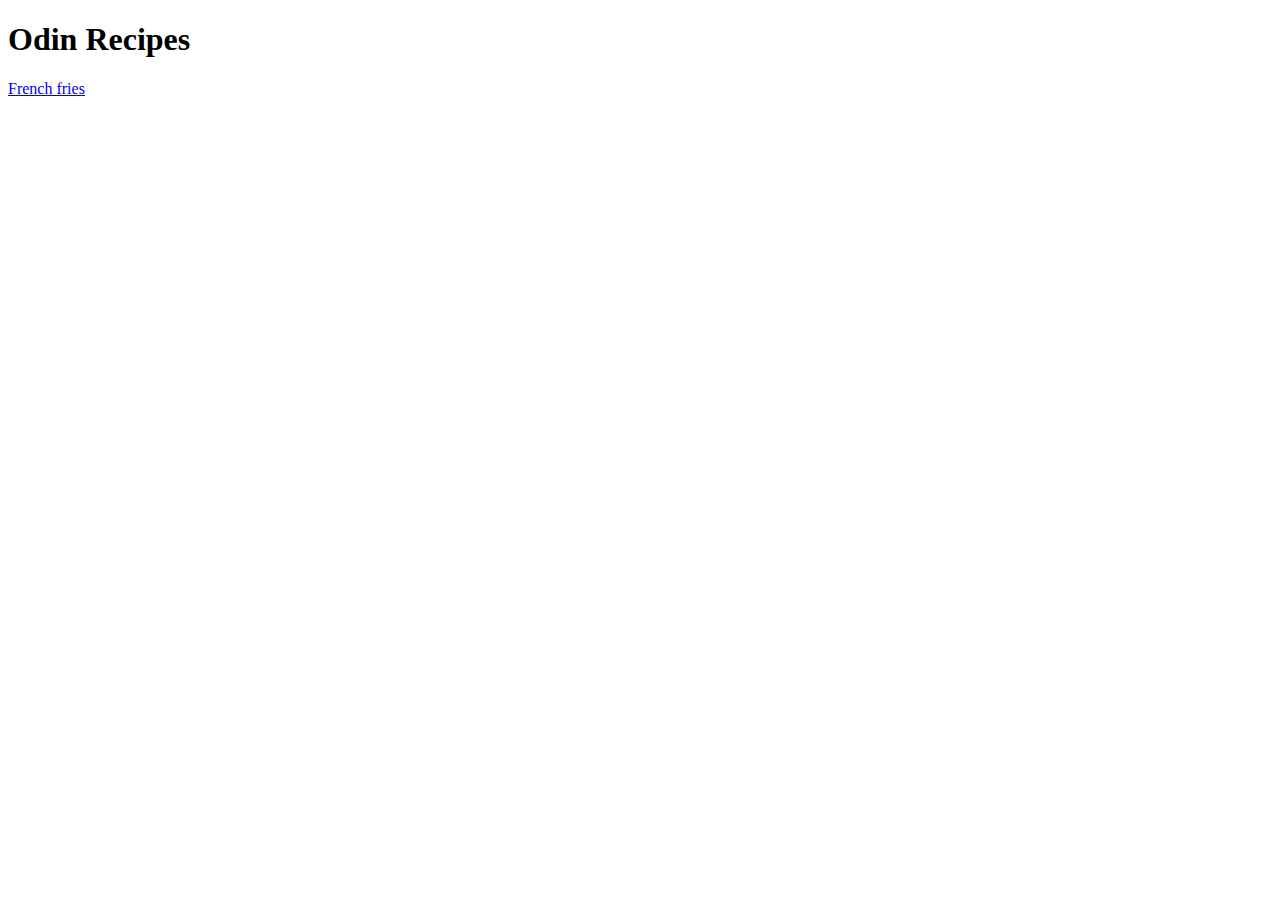
==== index.html @ 4fd6ec50 "Add fries.html, index.html and fries.webp" ====
<!DOCTYPE html>
<html lang="en">
    <head>
        <meta charset="utf-8">
        <title>Odin Recipes</title>
    </head>
    <body>
        <h1>Odin Recipes</h1>
        <a href="recipes/fries.html">French fries</a>
    </body>
</html>
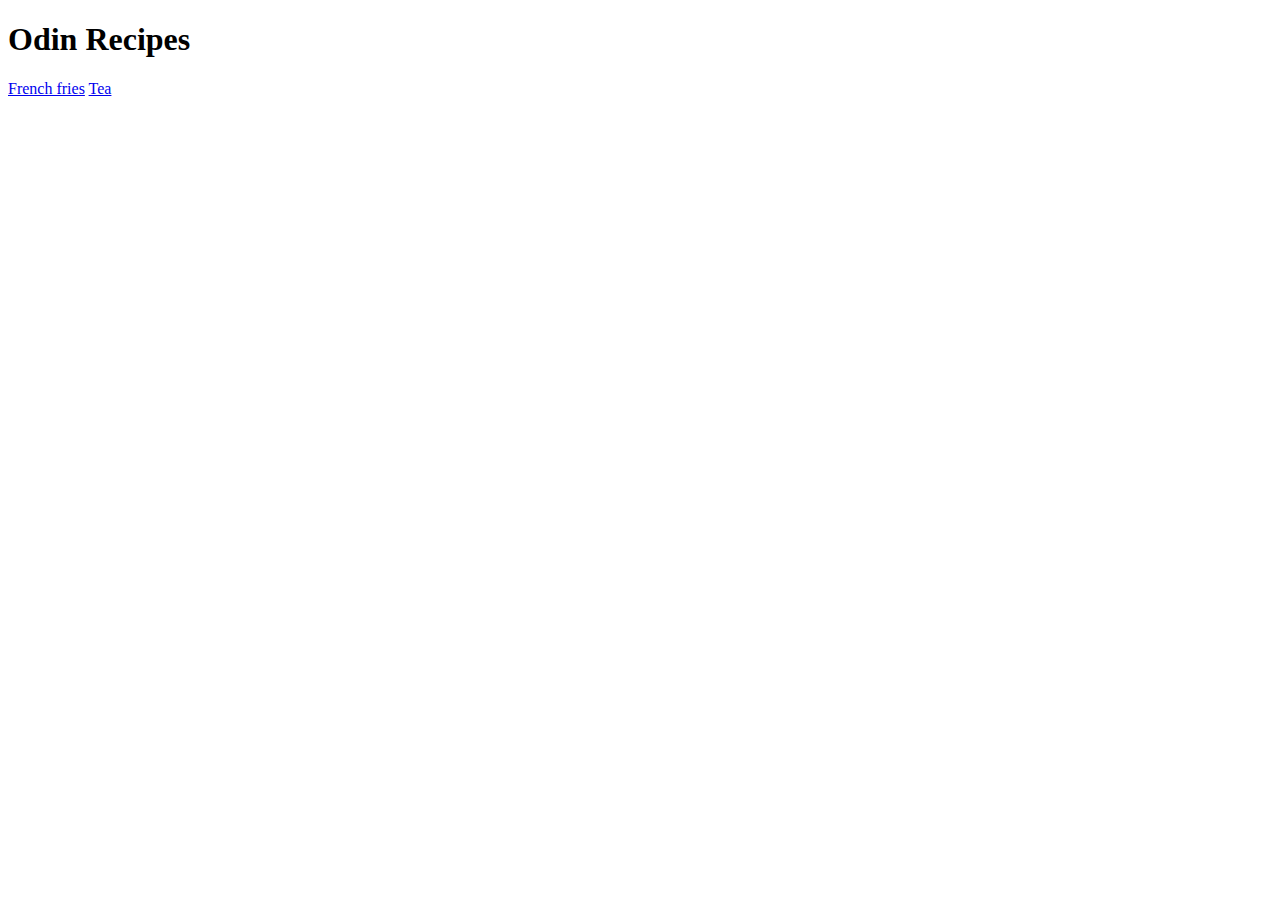
==== commit 8a2f357b: "Add tea recipe" ====
--- a/index.html
+++ b/index.html
@@ -7,5 +7,6 @@
     <body>
         <h1>Odin Recipes</h1>
         <a href="recipes/fries.html">French fries</a>
+        <a href="recipes/tea.html">Tea</a>
     </body>
 </html>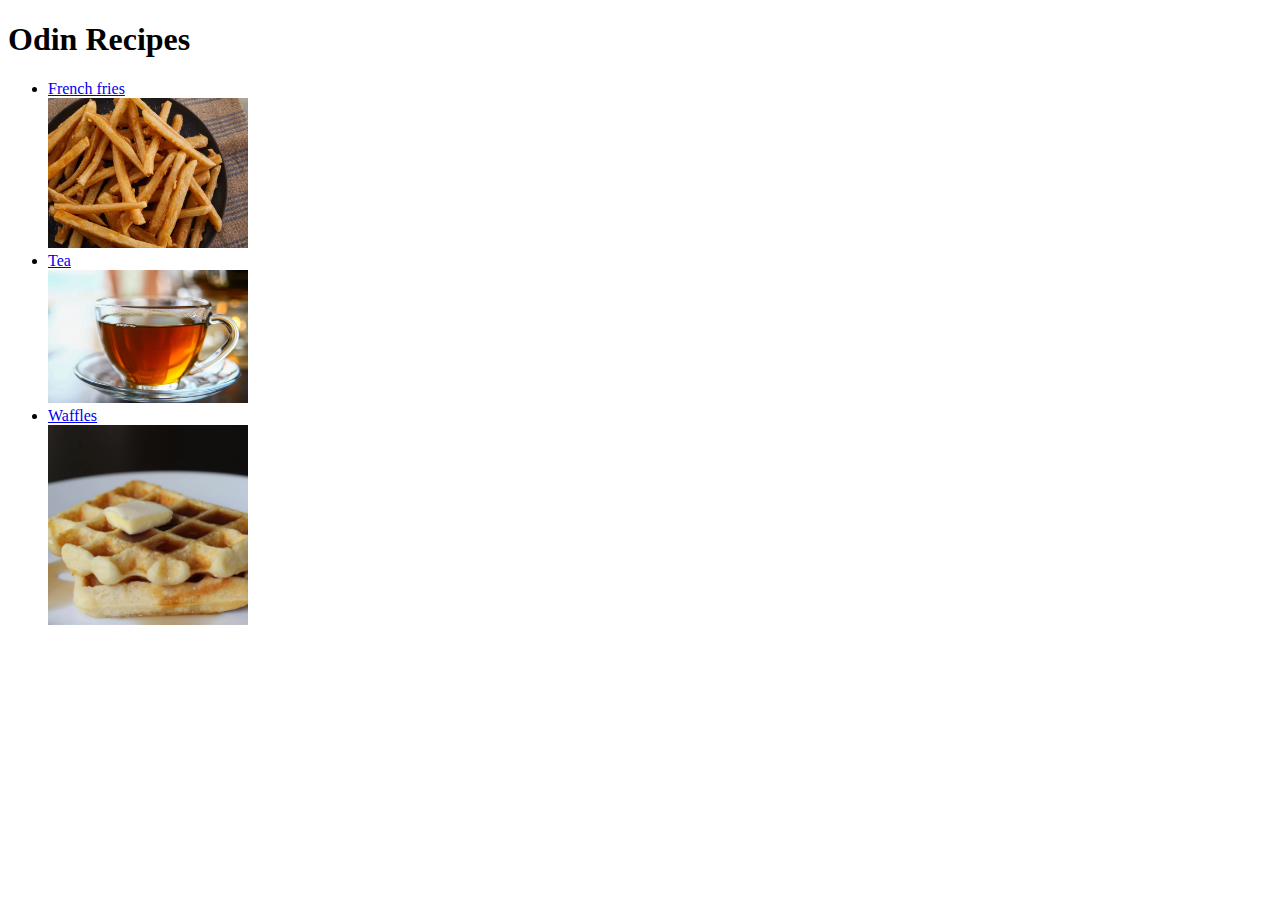
==== commit f3f1f9d1: "Add waffles recipe, fix minor issues" ====
--- a/index.html
+++ b/index.html
@@ -6,7 +6,13 @@
     </head>
     <body>
         <h1>Odin Recipes</h1>
-        <a href="recipes/fries.html">French fries</a>
-        <a href="recipes/tea.html">Tea</a>
+        <ul>
+            <li><a href="recipes/fries.html">French fries</a></li>
+            <img src="img/fries.webp" alt="a picture of fries" width="200 px">
+            <li><a href="recipes/tea.html">Tea</a></li>
+            <img src="img/tea.jpg" alt="a picture of a cup of tea" width="200 px">
+            <li><a href="recipes/waffles.html">Waffles</a></li>
+            <img src="img/waffles.webp" alt="a picture of waffles" width="200 px">
+        </ul>
     </body>
 </html>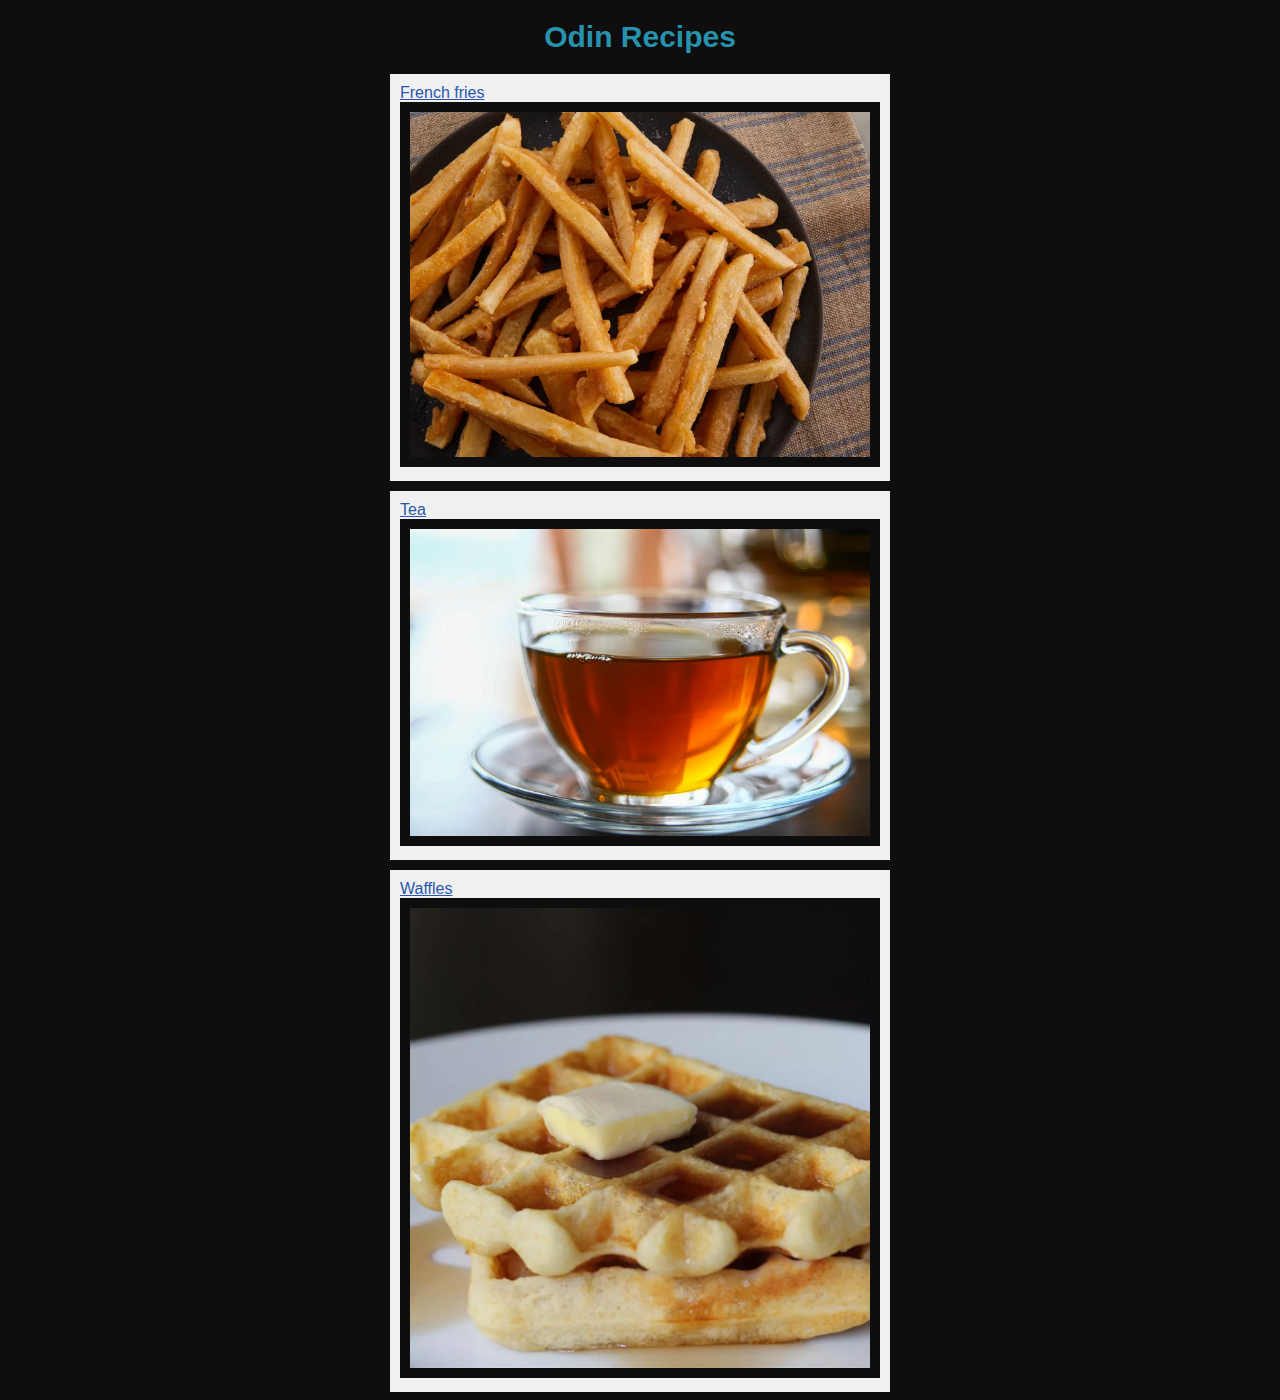
==== commit dc67e107: "Add style.css" ====
--- a/index.html
+++ b/index.html
@@ -3,16 +3,16 @@
     <head>
         <meta charset="utf-8">
         <title>Odin Recipes</title>
+        <link rel="stylesheet" href="style.css">
     </head>
     <body>
         <h1>Odin Recipes</h1>
-        <ul>
-            <li><a href="recipes/fries.html">French fries</a></li>
-            <img src="img/fries.webp" alt="a picture of fries" width="200 px">
-            <li><a href="recipes/tea.html">Tea</a></li>
-            <img src="img/tea.jpg" alt="a picture of a cup of tea" width="200 px">
-            <li><a href="recipes/waffles.html">Waffles</a></li>
-            <img src="img/waffles.webp" alt="a picture of waffles" width="200 px">
+        <div><a href="recipes/fries.html">French fries</a><br>
+        <img src="img/fries.webp" alt="a picture of fries"></div>
+        <div><a href="recipes/tea.html">Tea</a><br>
+        <img src="img/tea.jpg" alt="a picture of a cup of tea"></div>
+        <div><a href="recipes/waffles.html">Waffles</a>
+        <img src="img/waffles.webp" alt="a picture of waffles"></div>
         </ul>
     </body>
 </html>--- a/style.css
+++ b/style.css
@@ -0,0 +1,32 @@
+* {
+    box-sizing: border-box;
+    background-color: #0e0e0e;
+    color: #eeeeee;
+    font-family: 'Helvetica', sans-serif;
+    font-size: 20spx;
+}
+div {
+    margin-top: 10px;
+    margin-left: auto;
+    margin-right: auto;
+    width: 500px;
+    background-color: #f0f0f0;
+    padding: 10px;
+}
+a {
+    color: #2857ad;
+    background-color: #f0f0f0;
+}
+img {
+    width: 480px;
+    padding: 10px;
+}
+h1,h2 {
+    text-align: center;
+    font-size: 30px;
+    color: #2892ad;
+}
+p,ul,ol,li,em{
+    color: #0e0e0e;
+    background-color: #f0f0f0;
+}